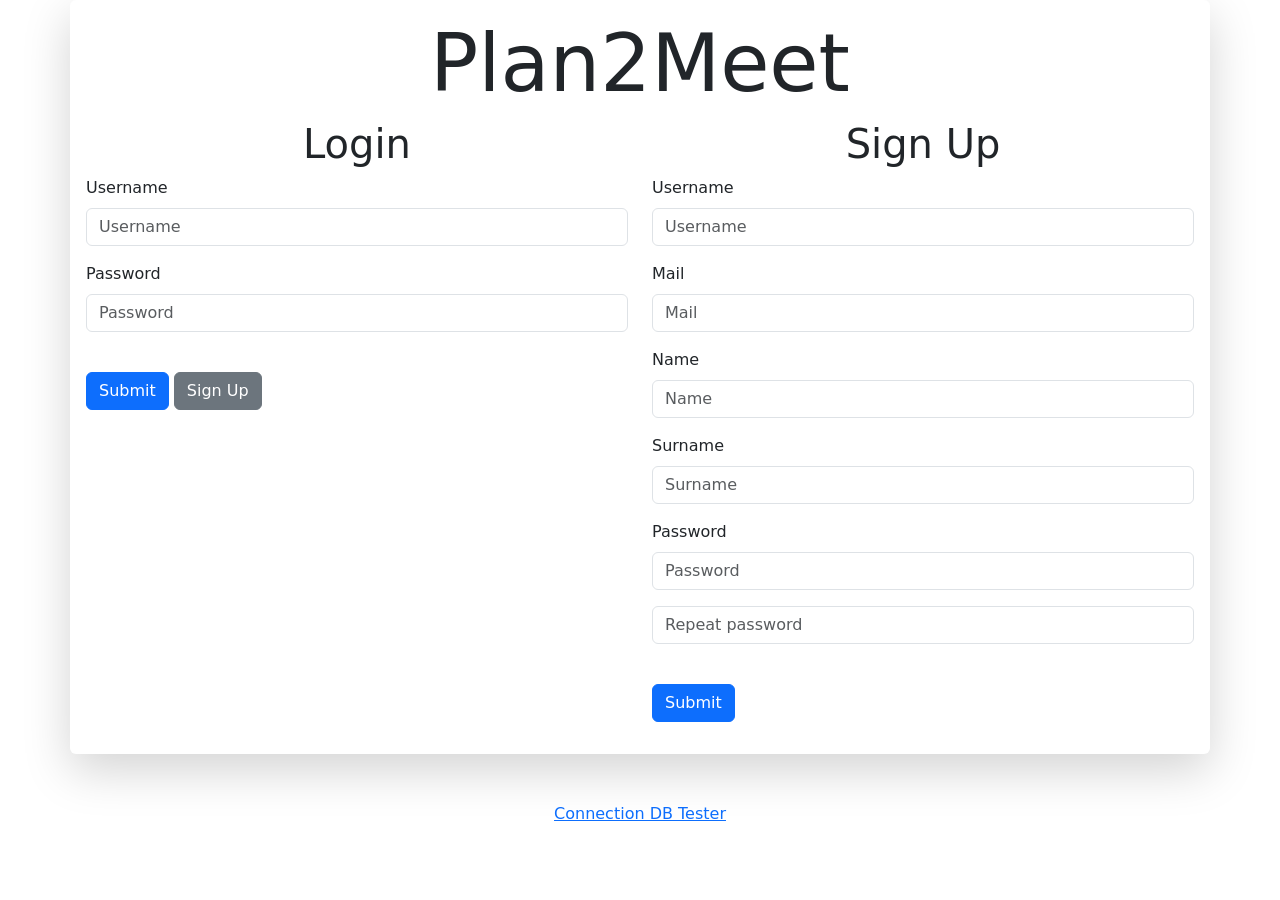
==== TIW-Project-HTML/src/main/webapp/index.html @ 6c185195 "Registry implementation, index.html remake" ====
<!DOCTYPE html>
<html xmlns:th="http://www.thymeleaf.org">
<head>
<meta charset="ISO-8859-1">
<link href="https://cdn.jsdelivr.net/npm/bootstrap@5.1.3/dist/css/bootstrap.min.css" rel="stylesheet" integrity="sha384-1BmE4kWBq78iYhFldvKuhfTAU6auU8tT94WrHftjDbrCEXSU1oBoqyl2QvZ6jIW3" crossorigin="anonymous">
<title>Login page</title>
</head>
<body>
	<div class="container shadow-lg p-3 mb-5 bg-body rounded mx-auto align-middle">
	<h1 class="display-1 text-center">Plan2Meet</h1>
		<div class="row">
			<div class="col">
				
				<h6 class="display-6 text-center">Login</h6>
				
				<form action="CheckLogin" method="POST">
				  <div class="mb-3">
				    <label class="form-label">Username</label>
				    <input type="text" name="username" class="form-control" placeholder="Username" required>
				  </div>
				  <div class="mb-3">
				    <label class="form-label">Password</label>
				    <input type="password" name="password" class="form-control" placeholder="Password" required>
				  </div>
				  <br>
				  <button type="submit" class="btn btn-primary">Submit</button>
				  <a class="btn btn-secondary" href="signup.html" role="button">Sign Up</a>
				</form>
		<!-- 		<p th:text=" ${loginErrorMsg}" th:classappend="${loginErrorMsg} ? alert alert-danger :  "></p> -->
					<p th:if=" ${loginErrorMsg != null}" th:text=" ${loginErrorMsg}" th:class="alert-danger"></p>
				</div>
			<div class="col">
				<h6 class="display-6 text-center">Sign Up</h6>
					<form action="SignUp" method="POST">
				  <div class="mb-3">
				    <label class="form-label">Username</label>
				    <input type="text" name="username" class="form-control" placeholder="Username" required>
				  </div>
				  <div class="mb-3">
				    <label class="form-label">Mail</label>
				    <input type="email" name="mail" class="form-control" placeholder="Mail" required>
				  </div>
				  <div class="mb-3">
				    <label class="form-label">Name</label>
				    <input type="text" name="name" class="form-control" placeholder="Name" required>
				  </div>
				  <div class="mb-3">
				    <label class="form-label">Surname</label>
				    <input type="text" name="surname" class="form-control" placeholder="Surname" required>
				  </div>
				  <div class="mb-3">
				    <label class="form-label">Password</label>
				    <input type="password" name="password" class="form-control" placeholder="Password" required>
				  </div>
				  <div class="mb-3">
				    <input type="password" name="passwordRepeat" class="form-control" placeholder="Repeat password" required>
				  </div>
				  <br>
				  <button type="submit" class="btn btn-primary">Submit</button>
				</form>
				<p th:if=" ${signUpErrorMsg != null}" th:text=" ${signUpErrorMsg}" th:class="alert-danger"></p>
				<p th:if=" ${signUpOKMsg != null}" th:text=" ${signUpOKMsg}" th:class="alert-success"></p>
				
			</div>
		</div>
	</div>
			
	<p class="text-center"><a href="ConnectionTester">Connection DB Tester</a></p>

</body>
</html>
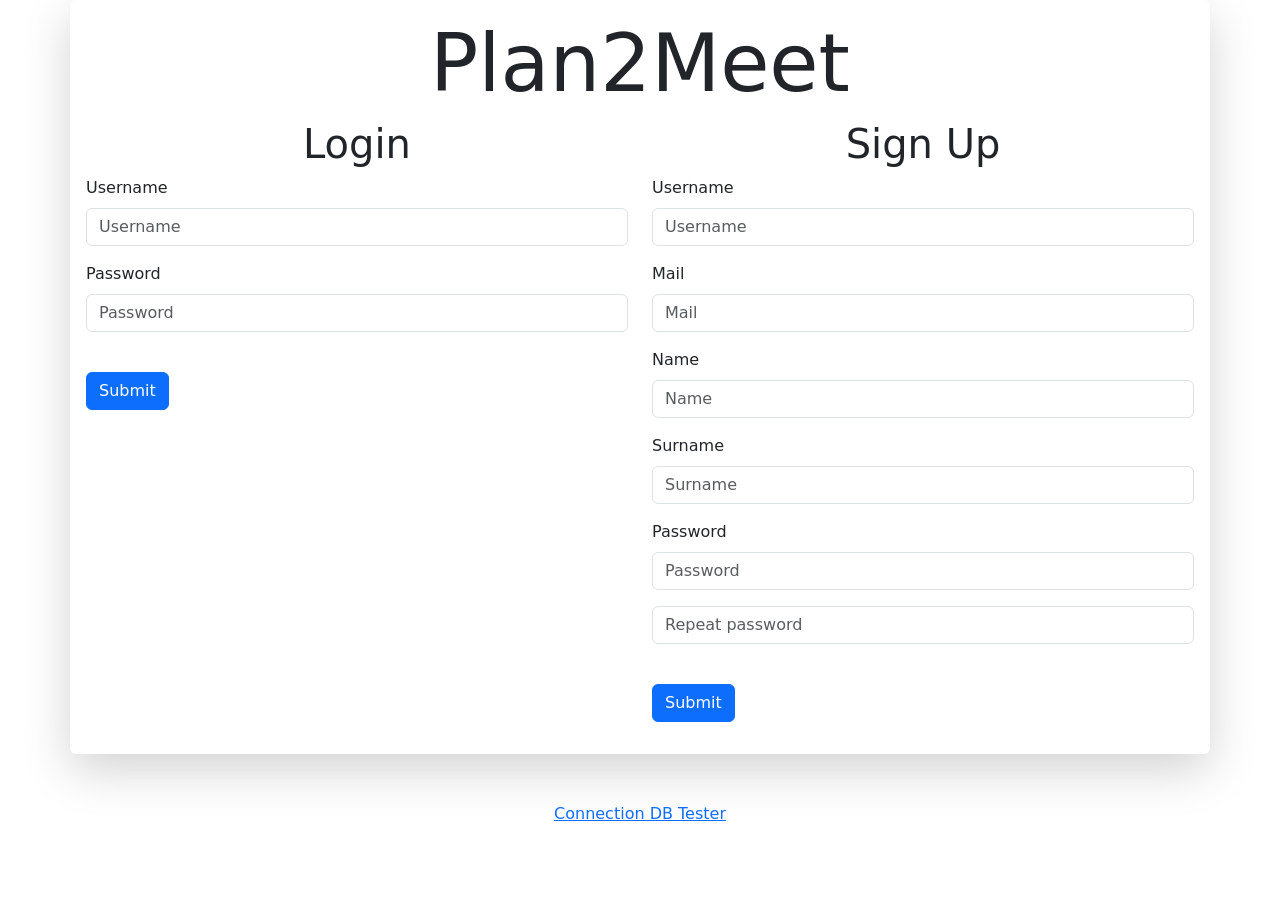
==== commit 7eb78ea7: "HTML Pure works To be yet validated" ====
--- a/TIW-Project-HTML/src/main/webapp/index.html
+++ b/TIW-Project-HTML/src/main/webapp/index.html
@@ -1,9 +1,10 @@
 <!DOCTYPE html>
 <html xmlns:th="http://www.thymeleaf.org">
 <head>
-<meta charset="ISO-8859-1">
+<!-- <meta charset="ISO-8859-1"> -->
+<meta charset="UTF-8">
 <link href="https://cdn.jsdelivr.net/npm/bootstrap@5.1.3/dist/css/bootstrap.min.css" rel="stylesheet" integrity="sha384-1BmE4kWBq78iYhFldvKuhfTAU6auU8tT94WrHftjDbrCEXSU1oBoqyl2QvZ6jIW3" crossorigin="anonymous">
-<title>Login page</title>
+<title>Plan2Meet - Login</title>
 </head>
 <body>
 	<div class="container shadow-lg p-3 mb-5 bg-body rounded mx-auto align-middle">
@@ -24,7 +25,6 @@
 				  </div>
 				  <br>
 				  <button type="submit" class="btn btn-primary">Submit</button>
-				  <a class="btn btn-secondary" href="signup.html" role="button">Sign Up</a>
 				</form>
 		<!-- 		<p th:text=" ${loginErrorMsg}" th:classappend="${loginErrorMsg} ? alert alert-danger :  "></p> -->
 					<p th:if=" ${loginErrorMsg != null}" th:text=" ${loginErrorMsg}" th:class="alert-danger"></p>
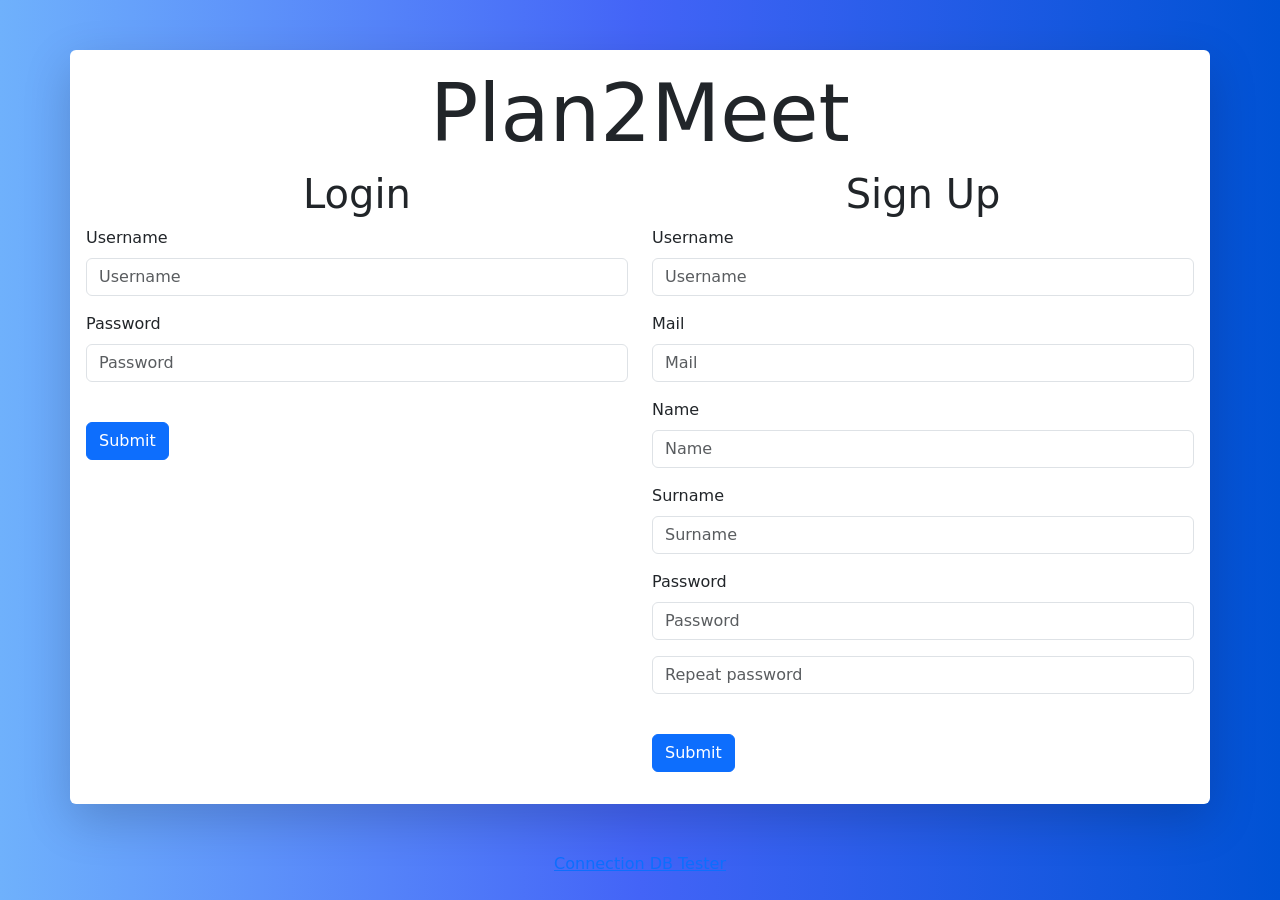
==== commit 00a0c88a: "CSS Changes, code cleaning" ====
--- a/TIW-Project-HTML/src/main/webapp/index.html
+++ b/TIW-Project-HTML/src/main/webapp/index.html
@@ -4,10 +4,11 @@
 <!-- <meta charset="ISO-8859-1"> -->
 <meta charset="UTF-8">
 <link href="https://cdn.jsdelivr.net/npm/bootstrap@5.1.3/dist/css/bootstrap.min.css" rel="stylesheet" integrity="sha384-1BmE4kWBq78iYhFldvKuhfTAU6auU8tT94WrHftjDbrCEXSU1oBoqyl2QvZ6jIW3" crossorigin="anonymous">
+<link href="css/style.css" rel="stylesheet">
 <title>Plan2Meet - Login</title>
 </head>
-<body>
-	<div class="container shadow-lg p-3 mb-5 bg-body rounded mx-auto align-middle">
+<body class="personalized-background">
+	<div class="container shadow-lg p-3 mb-5 bg-body rounded mx-auto align-middle" style="background:white; border:10px; border-radius:20px; margin-top:50px">
 	<h1 class="display-1 text-center">Plan2Meet</h1>
 		<div class="row">
 			<div class="col">
--- a/TIW-Project-HTML/src/main/webapp/css/style.css
+++ b/TIW-Project-HTML/src/main/webapp/css/style.css
@@ -0,0 +1,6 @@
+@charset "UTF-8";
+body {
+	background: #0052D4;  /* fallback for old browsers */
+	background: -webkit-linear-gradient(to right, #6FB1FC, #4364F7, #0052D4);  /* Chrome 10-25, Safari 5.1-6 */
+	background: linear-gradient(to right, #6FB1FC, #4364F7, #0052D4); /* W3C, IE 10+/ Edge, Firefox 16+, Chrome 26+, Opera 12+, Safari 7+ */
+}
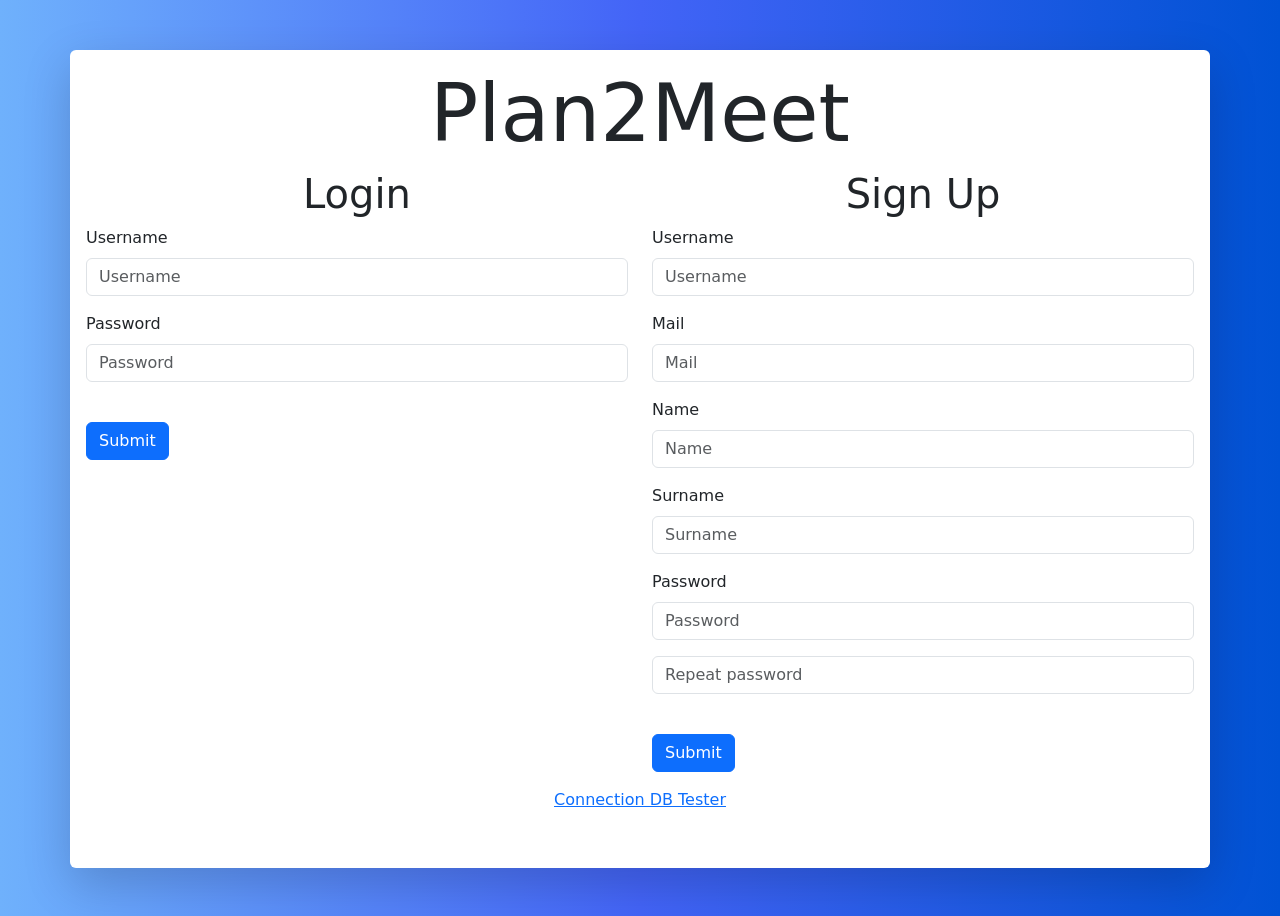
==== commit 2455af5c: "Update index.html" ====
--- a/TIW-Project-HTML/src/main/webapp/index.html
+++ b/TIW-Project-HTML/src/main/webapp/index.html
@@ -27,8 +27,8 @@
 				  <br>
 				  <button type="submit" class="btn btn-primary">Submit</button>
 				</form>
-		<!-- 		<p th:text=" ${loginErrorMsg}" th:classappend="${loginErrorMsg} ? alert alert-danger :  "></p> -->
 					<p th:if=" ${loginErrorMsg != null}" th:text=" ${loginErrorMsg}" th:class="alert-danger"></p>
+					<p th:if=" ${signUpOKMsg != null}" th:text=" ${signUpOKMsg}" th:class="alert-success"></p>
 				</div>
 			<div class="col">
 				<h6 class="display-6 text-center">Sign Up</h6>
@@ -64,9 +64,11 @@
 				
 			</div>
 		</div>
+		<p class="text-center"><a href="ConnectionTester">Connection DB Tester</a></p>
+		<br>
 	</div>
 			
-	<p class="text-center"><a href="ConnectionTester">Connection DB Tester</a></p>
+	
 
 </body>
 </html>
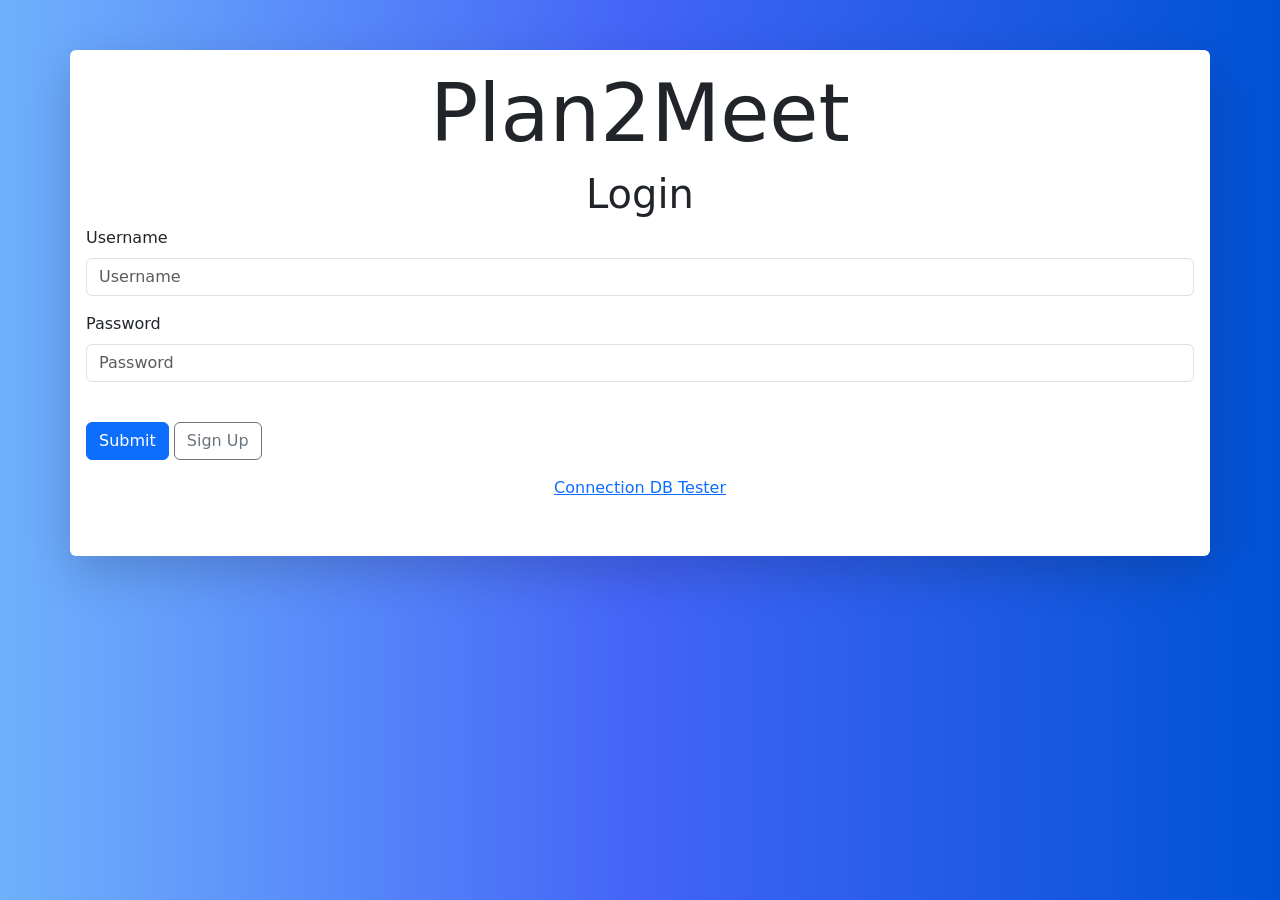
==== commit 567b61e3: "Login and SignUp on different pages" ====
--- a/TIW-Project-HTML/src/main/webapp/index.html
+++ b/TIW-Project-HTML/src/main/webapp/index.html
@@ -10,8 +10,8 @@
 <body class="personalized-background">
 	<div class="container shadow-lg p-3 mb-5 bg-body rounded mx-auto align-middle" style="background:white; border:10px; border-radius:20px; margin-top:50px">
 	<h1 class="display-1 text-center">Plan2Meet</h1>
-		<div class="row">
-			<div class="col">
+<!-- 		<div class="row"> -->
+<!-- 			<div class="col"> -->
 				
 				<h6 class="display-6 text-center">Login</h6>
 				
@@ -26,44 +26,45 @@
 				  </div>
 				  <br>
 				  <button type="submit" class="btn btn-primary">Submit</button>
+				  <a class="btn btn-outline-secondary" href="signup.html">Sign Up</a>
 				</form>
 					<p th:if=" ${loginErrorMsg != null}" th:text=" ${loginErrorMsg}" th:class="alert-danger"></p>
 					<p th:if=" ${signUpOKMsg != null}" th:text=" ${signUpOKMsg}" th:class="alert-success"></p>
-				</div>
-			<div class="col">
-				<h6 class="display-6 text-center">Sign Up</h6>
-					<form action="SignUp" method="POST">
-				  <div class="mb-3">
-				    <label class="form-label">Username</label>
-				    <input type="text" name="username" class="form-control" placeholder="Username" required>
-				  </div>
-				  <div class="mb-3">
-				    <label class="form-label">Mail</label>
-				    <input type="email" name="mail" class="form-control" placeholder="Mail" required>
-				  </div>
-				  <div class="mb-3">
-				    <label class="form-label">Name</label>
-				    <input type="text" name="name" class="form-control" placeholder="Name" required>
-				  </div>
-				  <div class="mb-3">
-				    <label class="form-label">Surname</label>
-				    <input type="text" name="surname" class="form-control" placeholder="Surname" required>
-				  </div>
-				  <div class="mb-3">
-				    <label class="form-label">Password</label>
-				    <input type="password" name="password" class="form-control" placeholder="Password" required>
-				  </div>
-				  <div class="mb-3">
-				    <input type="password" name="passwordRepeat" class="form-control" placeholder="Repeat password" required>
-				  </div>
-				  <br>
-				  <button type="submit" class="btn btn-primary">Submit</button>
-				</form>
-				<p th:if=" ${signUpErrorMsg != null}" th:text=" ${signUpErrorMsg}" th:class="alert-danger"></p>
-				<p th:if=" ${signUpOKMsg != null}" th:text=" ${signUpOKMsg}" th:class="alert-success"></p>
+<!-- 				</div> -->
+<!-- 			<div class="col"> -->
+<!-- 				<h6 class="display-6 text-center">Sign Up</h6> -->
+<!-- 					<form action="SignUp" method="POST"> -->
+<!-- 				  <div class="mb-3"> -->
+<!-- 				    <label class="form-label">Username</label> -->
+<!-- 				    <input type="text" name="username" class="form-control" placeholder="Username" required> -->
+<!-- 				  </div> -->
+<!-- 				  <div class="mb-3"> -->
+<!-- 				    <label class="form-label">Mail</label> -->
+<!-- 				    <input type="email" name="mail" class="form-control" placeholder="Mail" required> -->
+<!-- 				  </div> -->
+<!-- 				  <div class="mb-3"> -->
+<!-- 				    <label class="form-label">Name</label> -->
+<!-- 				    <input type="text" name="name" class="form-control" placeholder="Name" required> -->
+<!-- 				  </div> -->
+<!-- 				  <div class="mb-3"> -->
+<!-- 				    <label class="form-label">Surname</label> -->
+<!-- 				    <input type="text" name="surname" class="form-control" placeholder="Surname" required> -->
+<!-- 				  </div> -->
+<!-- 				  <div class="mb-3"> -->
+<!-- 				    <label class="form-label">Password</label> -->
+<!-- 				    <input type="password" name="password" class="form-control" placeholder="Password" required> -->
+<!-- 				  </div> -->
+<!-- 				  <div class="mb-3"> -->
+<!-- 				    <input type="password" name="passwordRepeat" class="form-control" placeholder="Repeat password" required> -->
+<!-- 				  </div> -->
+<!-- 				  <br> -->
+<!-- 				  <button type="submit" class="btn btn-primary">Submit</button> -->
+<!-- 				</form> -->
+<!-- 				<p th:if=" ${signUpErrorMsg != null}" th:text=" ${signUpErrorMsg}" th:class="alert-danger"></p> -->
+<!-- 				<p th:if=" ${signUpOKMsg != null}" th:text=" ${signUpOKMsg}" th:class="alert-success"></p> -->
 				
-			</div>
-		</div>
+<!-- 			</div> -->
+<!-- 		</div> -->
 		<p class="text-center"><a href="ConnectionTester">Connection DB Tester</a></p>
 		<br>
 	</div>
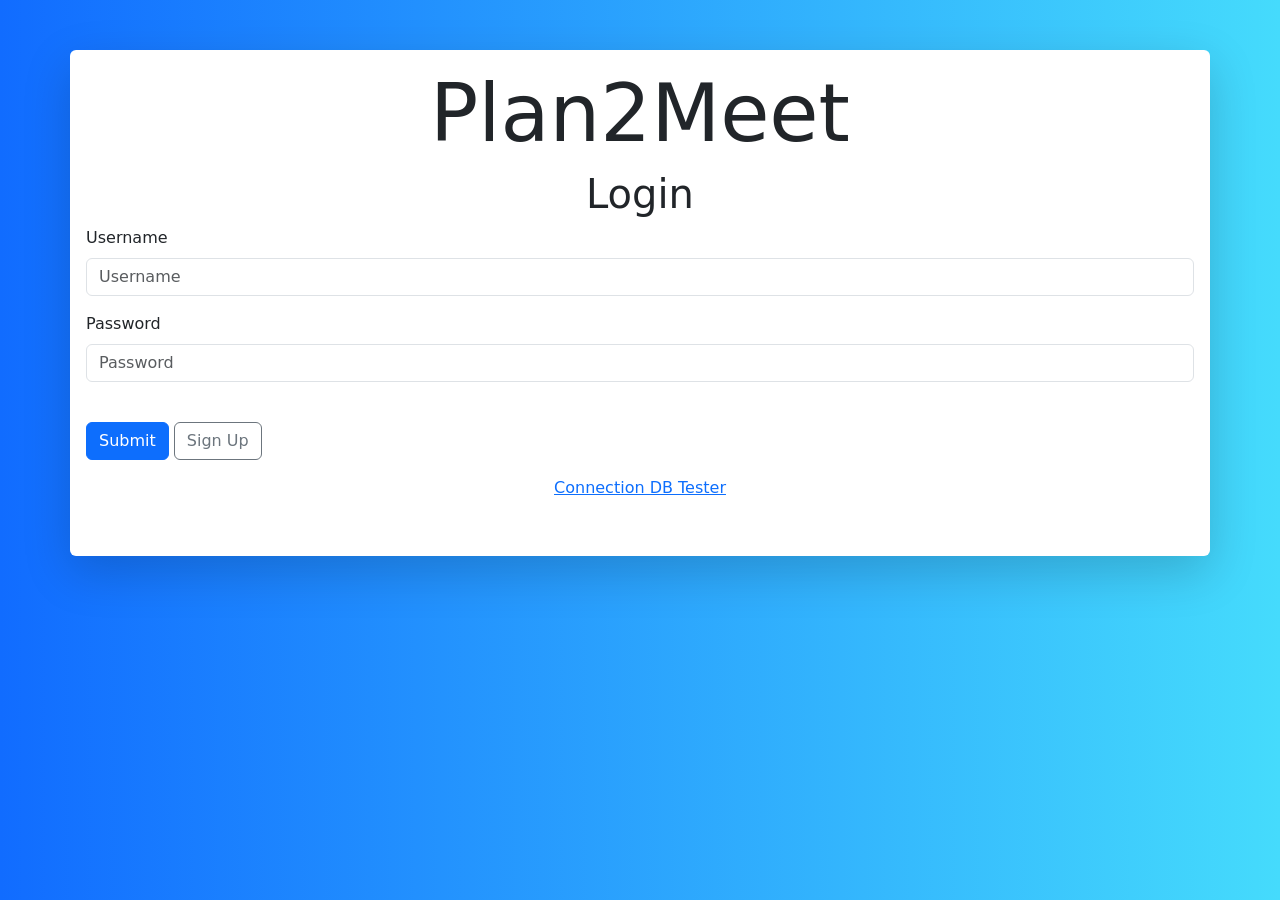
==== commit 41cabbaa: "Added favicon" ====
--- a/TIW-Project-HTML/src/main/webapp/index.html
+++ b/TIW-Project-HTML/src/main/webapp/index.html
@@ -5,71 +5,30 @@
 <meta charset="UTF-8">
 <link href="https://cdn.jsdelivr.net/npm/bootstrap@5.1.3/dist/css/bootstrap.min.css" rel="stylesheet" integrity="sha384-1BmE4kWBq78iYhFldvKuhfTAU6auU8tT94WrHftjDbrCEXSU1oBoqyl2QvZ6jIW3" crossorigin="anonymous">
 <link href="css/style.css" rel="stylesheet">
+<link rel="icon" type="image/x-icon" href="favicon.png">
 <title>Plan2Meet - Login</title>
 </head>
 <body class="personalized-background">
 	<div class="container shadow-lg p-3 mb-5 bg-body rounded mx-auto align-middle" style="background:white; border:10px; border-radius:20px; margin-top:50px">
-	<h1 class="display-1 text-center">Plan2Meet</h1>
-<!-- 		<div class="row"> -->
-<!-- 			<div class="col"> -->
-				
-				<h6 class="display-6 text-center">Login</h6>
-				
-				<form action="CheckLogin" method="POST">
-				  <div class="mb-3">
-				    <label class="form-label">Username</label>
-				    <input type="text" name="username" class="form-control" placeholder="Username" required>
-				  </div>
-				  <div class="mb-3">
-				    <label class="form-label">Password</label>
-				    <input type="password" name="password" class="form-control" placeholder="Password" required>
-				  </div>
-				  <br>
-				  <button type="submit" class="btn btn-primary">Submit</button>
-				  <a class="btn btn-outline-secondary" href="signup.html">Sign Up</a>
-				</form>
-					<p th:if=" ${loginErrorMsg != null}" th:text=" ${loginErrorMsg}" th:class="alert-danger"></p>
-					<p th:if=" ${signUpOKMsg != null}" th:text=" ${signUpOKMsg}" th:class="alert-success"></p>
-<!-- 				</div> -->
-<!-- 			<div class="col"> -->
-<!-- 				<h6 class="display-6 text-center">Sign Up</h6> -->
-<!-- 					<form action="SignUp" method="POST"> -->
-<!-- 				  <div class="mb-3"> -->
-<!-- 				    <label class="form-label">Username</label> -->
-<!-- 				    <input type="text" name="username" class="form-control" placeholder="Username" required> -->
-<!-- 				  </div> -->
-<!-- 				  <div class="mb-3"> -->
-<!-- 				    <label class="form-label">Mail</label> -->
-<!-- 				    <input type="email" name="mail" class="form-control" placeholder="Mail" required> -->
-<!-- 				  </div> -->
-<!-- 				  <div class="mb-3"> -->
-<!-- 				    <label class="form-label">Name</label> -->
-<!-- 				    <input type="text" name="name" class="form-control" placeholder="Name" required> -->
-<!-- 				  </div> -->
-<!-- 				  <div class="mb-3"> -->
-<!-- 				    <label class="form-label">Surname</label> -->
-<!-- 				    <input type="text" name="surname" class="form-control" placeholder="Surname" required> -->
-<!-- 				  </div> -->
-<!-- 				  <div class="mb-3"> -->
-<!-- 				    <label class="form-label">Password</label> -->
-<!-- 				    <input type="password" name="password" class="form-control" placeholder="Password" required> -->
-<!-- 				  </div> -->
-<!-- 				  <div class="mb-3"> -->
-<!-- 				    <input type="password" name="passwordRepeat" class="form-control" placeholder="Repeat password" required> -->
-<!-- 				  </div> -->
-<!-- 				  <br> -->
-<!-- 				  <button type="submit" class="btn btn-primary">Submit</button> -->
-<!-- 				</form> -->
-<!-- 				<p th:if=" ${signUpErrorMsg != null}" th:text=" ${signUpErrorMsg}" th:class="alert-danger"></p> -->
-<!-- 				<p th:if=" ${signUpOKMsg != null}" th:text=" ${signUpOKMsg}" th:class="alert-success"></p> -->
-				
-<!-- 			</div> -->
-<!-- 		</div> -->
+	<h1 class="display-1 text-center">Plan2Meet</h1>			
+		<h6 class="display-6 text-center">Login</h6>
+		<form action="CheckLogin" method="POST">
+		  <div class="mb-3">
+		    <label class="form-label">Username</label>
+		    <input type="text" name="username" class="form-control" placeholder="Username" required>
+		  </div>
+		  <div class="mb-3">
+		    <label class="form-label">Password</label>
+		    <input type="password" name="password" class="form-control" placeholder="Password" required>
+		  </div>
+		  <br>
+		  <button type="submit" class="btn btn-primary">Submit</button>
+		  <a class="btn btn-outline-secondary" href="signup.html">Sign Up</a>
+		</form>
+			<p th:if=" ${loginErrorMsg != null}" th:text=" ${loginErrorMsg}" th:class="alert-danger"></p>
+			<p th:if=" ${signUpOKMsg != null}" th:text=" ${signUpOKMsg}" th:class="alert-success"></p>
 		<p class="text-center"><a href="ConnectionTester">Connection DB Tester</a></p>
 		<br>
 	</div>
-			
-	
-
 </body>
 </html>
--- a/TIW-Project-HTML/src/main/webapp/css/style.css
+++ b/TIW-Project-HTML/src/main/webapp/css/style.css
@@ -1,6 +1,5 @@
 @charset "UTF-8";
 body {
-	background: #0052D4;  /* fallback for old browsers */
-	background: -webkit-linear-gradient(to right, #6FB1FC, #4364F7, #0052D4);  /* Chrome 10-25, Safari 5.1-6 */
-	background: linear-gradient(to right, #6FB1FC, #4364F7, #0052D4); /* W3C, IE 10+/ Edge, Firefox 16+, Chrome 26+, Opera 12+, Safari 7+ */
+  background: rgb(17,108,255);
+  background: linear-gradient(90deg, rgba(17,108,255,1) 0%, rgba(69,219,252,1) 100%);
 }
